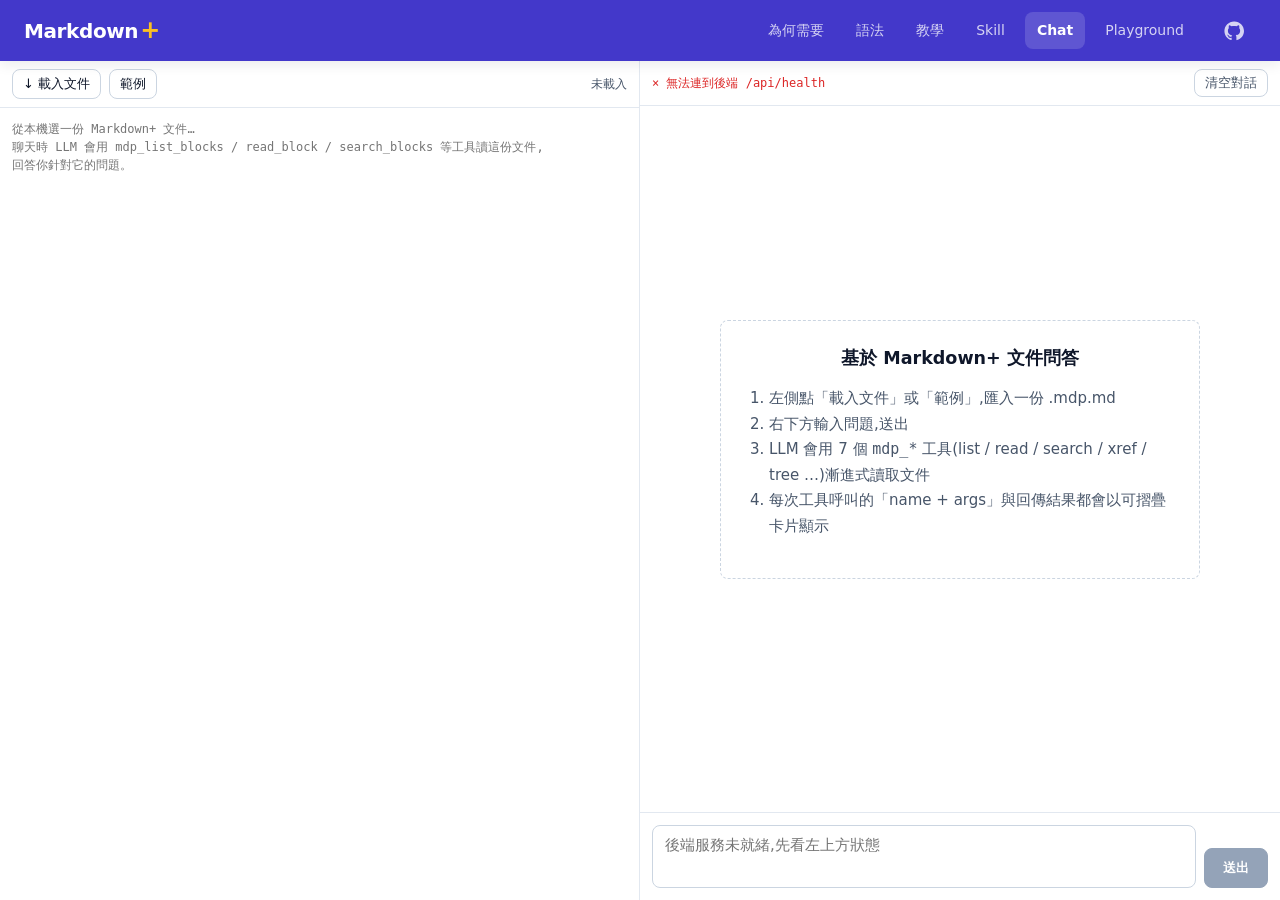
==== public/chat.html @ 10f91223 "chat: fix tool-card collapse bug + render assistant markdown Two-part bug shown in the user's screen" ====
<!DOCTYPE html>
<html lang="zh-Hant">
<head>
<meta charset="UTF-8">
<meta name="viewport" content="width=device-width, initial-scale=1">
<title>Markdown+ — Chat with Document</title>
<link rel="icon" href="/favicon.svg" type="image/svg+xml">
<link rel="icon" href="/favicon.ico" sizes="any">
<link rel="apple-touch-icon" href="/apple-touch-icon.png">
<style>
:root {
  --bg:            #ffffff;
  --bg-subtle:     #fafafa;
  --surface:       #ffffff;
  --surface-2:     #f1f5f9;
  --surface-3:     #e2e8f0;
  --border:        #e2e8f0;
  --border-strong: #cbd5e1;
  --text:          #0f172a;
  --text-muted:    #475569;
  --text-faint:    #94a3b8;
  --accent:        #4f46e5;
  --accent-deep:   #4338ca;
  --accent-hover:  #3730a3;
  --accent-soft:   #eef2ff;
  --accent-on:     #ffffff;
  --accent-2:      #0891b2;
  --ok:            #16a34a;
  --warn:          #d97706;
  --err:           #dc2626;
  --code-bg:       #0f172a;
  --code-text:     #e2e8f0;
  --code-muted:    #94a3b8;
  --font-sans: "Inter", -apple-system, BlinkMacSystemFont, "Segoe UI",
               "PingFang TC", "Noto Sans TC", system-ui, sans-serif;
  --font-mono: "JetBrains Mono", "SF Mono", ui-monospace, Menlo, Consolas, monospace;
  --sp-1: 4px; --sp-2: 8px; --sp-3: 12px; --sp-4: 16px;
  --sp-5: 24px; --sp-6: 32px; --sp-7: 48px;
  --r-sm: 4px; --r-md: 8px; --r-lg: 12px;
  --t-fast: 120ms ease-out;
}

*, *::before, *::after { box-sizing: border-box; }
html, body { margin: 0; padding: 0; height: 100%; }
body {
  background: var(--bg);
  color: var(--text);
  font: 15px/1.5 var(--font-sans);
  display: flex;
  flex-direction: column;
  height: 100vh;
  overflow: hidden;
}

/* --- Nav (matches other pages) --- */
.site-nav {
  position: sticky; top: 0; z-index: 50;
  background: var(--accent-deep); color: var(--accent-on);
  box-shadow: 0 4px 12px rgba(15, 23, 42, 0.08);
  flex-shrink: 0;
}
.site-nav-inner {
  max-width: 1280px; margin: 0 auto;
  padding: var(--sp-3) var(--sp-5);
  display: flex; align-items: center; gap: var(--sp-5);
}
.site-logo {
  font-weight: 800; font-size: 20px; letter-spacing: -0.02em;
  color: var(--accent-on); text-decoration: none;
  display: flex; align-items: baseline; gap: 2px;
}
.site-logo span { color: #fbbf24; font-size: 24px; line-height: 1; }
.site-nav-links {
  display: flex; gap: var(--sp-2); margin-left: auto; font-size: 14px;
  align-items: center;
}
.site-nav-links a {
  color: rgba(255,255,255,0.78);
  padding: var(--sp-2) var(--sp-3);
  border-radius: var(--r-md);
  text-decoration: none;
  transition: background var(--t-fast), color var(--t-fast);
}
.site-nav-links a:hover { color: var(--accent-on); background: rgba(255,255,255,0.1); }
.site-nav-links a.active {
  color: var(--accent-on); background: rgba(255,255,255,0.15); font-weight: 600;
}
.site-nav-github {
  display: inline-flex; align-items: center; justify-content: center;
  padding: 6px 8px; color: rgba(255,255,255,0.78);
  border-radius: var(--r-md); margin-left: var(--sp-2);
  transition: background var(--t-fast), color var(--t-fast);
}
.site-nav-github:hover { color: var(--accent-on); background: rgba(255,255,255,0.1); }
.site-nav-github svg { display: block; }

/* --- Chat shell: two-column layout --- */
.chat-shell {
  flex: 1;
  display: grid;
  grid-template-columns: minmax(280px, 1fr) minmax(360px, 1fr);
  gap: 0;
  min-height: 0;
  overflow: hidden;
}
@media (max-width: 760px) {
  .chat-shell { grid-template-columns: 1fr; grid-template-rows: 30vh 1fr; }
}

/* --- Doc pane (left) --- */
.chat-doc {
  display: flex; flex-direction: column;
  border-right: 1px solid var(--border);
  background: var(--surface-2);
  min-width: 0; min-height: 0;
}
.chat-doc-head {
  display: flex; align-items: center; gap: var(--sp-2);
  padding: var(--sp-2) var(--sp-3);
  background: var(--surface);
  border-bottom: 1px solid var(--border);
  flex-shrink: 0;
  font-size: 13px;
}
.chat-doc-head button {
  display: inline-flex; align-items: center; gap: var(--sp-2);
  padding: 4px 10px;
  background: var(--surface);
  color: var(--text);
  border: 1px solid var(--border-strong);
  border-radius: var(--r-md);
  cursor: pointer;
  font: inherit;
  transition: background var(--t-fast), border-color var(--t-fast);
}
.chat-doc-head button:hover { background: var(--accent-soft); border-color: var(--accent); }
.chat-doc-head .doc-stats { color: var(--text-muted); font-size: 12px; margin-left: auto; font-family: var(--font-mono); }
#doc-source {
  flex: 1;
  width: 100%;
  border: none;
  background: var(--surface);
  padding: var(--sp-3);
  font: 12px/1.5 var(--font-mono);
  color: var(--text);
  resize: none;
  outline: none;
  min-height: 0;
}

/* --- Chat pane (right) --- */
.chat-panel {
  display: flex; flex-direction: column;
  background: var(--bg);
  min-width: 0; min-height: 0;
}
.chat-panel-head {
  display: flex; align-items: center; gap: var(--sp-2);
  padding: var(--sp-2) var(--sp-3);
  background: var(--surface);
  border-bottom: 1px solid var(--border);
  flex-shrink: 0;
  font-size: 13px;
}
.chat-panel-head .health { font-family: var(--font-mono); font-size: 12px; }
.chat-panel-head .health.ok { color: var(--ok); }
.chat-panel-head .health.err { color: var(--err); }
.chat-panel-head button.reset-btn {
  background: transparent; border: 1px solid var(--border-strong);
  border-radius: var(--r-md); padding: 3px 10px; font: inherit; cursor: pointer;
  color: var(--text-muted); margin-left: auto;
}
.chat-panel-head button.reset-btn:hover { color: var(--err); border-color: var(--err); }

.chat-messages {
  flex: 1;
  overflow-y: auto;
  padding: var(--sp-4) var(--sp-4);
  display: flex; flex-direction: column; gap: var(--sp-3);
  min-height: 0;
}
.msg { display: flex; gap: var(--sp-2); max-width: 100%; }
.msg-role {
  flex-shrink: 0;
  width: 28px; height: 28px;
  border-radius: 50%;
  display: flex; align-items: center; justify-content: center;
  font-size: 11px; font-weight: 600;
  font-family: var(--font-mono);
  text-transform: uppercase;
}
.msg-user .msg-role { background: var(--accent); color: var(--accent-on); }
.msg-assistant .msg-role { background: var(--surface-2); color: var(--accent-deep); }
.msg-body {
  flex: 1; min-width: 0;
  padding: var(--sp-3);
  border-radius: var(--r-md);
  white-space: pre-wrap;
  word-wrap: break-word;
  line-height: 1.55;
}
.msg-user .msg-body {
  background: var(--accent-soft);
  border: 1px solid color-mix(in srgb, var(--accent) 18%, transparent);
}
.msg-assistant .msg-body {
  background: var(--surface);
  border: 1px solid var(--border);
  white-space: normal;          /* rendered markdown, not pre-wrap */
}
.msg-assistant .msg-body code {
  background: var(--surface-2);
  padding: 1px 5px;
  border-radius: var(--r-sm);
  font-family: var(--font-mono);
  font-size: 13px;
}
.msg-assistant .msg-body a {
  color: var(--accent); text-decoration: underline;
}
.msg-assistant .msg-body p { margin: 0 0 8px; }
.msg-assistant .msg-body p:last-child { margin-bottom: 0; }
.msg-assistant .msg-body ul,
.msg-assistant .msg-body ol { margin: 6px 0; padding-left: 22px; }
.msg-assistant .msg-body li { margin: 2px 0; }
.msg-assistant .msg-body strong { font-weight: 600; }
.msg-assistant .msg-body em { font-style: italic; }
.msg-assistant .msg-body h2,
.msg-assistant .msg-body h3,
.msg-assistant .msg-body h4 {
  margin: 12px 0 6px;
  font-weight: 600;
  line-height: 1.3;
}
.msg-assistant .msg-body pre {
  background: var(--code-bg);
  color: var(--code-text);
  padding: 10px 12px;
  border-radius: var(--r-md);
  overflow-x: auto;
  font-size: 12.5px;
  margin: 8px 0;
}
.msg-assistant .msg-body pre code { background: none; padding: 0; color: inherit; }
.msg-assistant .msg-body blockquote {
  border-left: 3px solid var(--border-strong);
  margin: 8px 0;
  padding: 2px 12px;
  color: var(--text-muted);
}

/* --- Tool call / result cards (collapsible) --- */
.tool-card {
  margin-left: 36px;  /* indent under assistant avatar */
  border: 1px solid var(--border);
  border-left: 3px solid var(--accent-2);
  border-radius: var(--r-md);
  background: var(--surface-2);
  font-size: 12px;
  /* NEVER use overflow:hidden here — Chromium clips the whole <details> down
     to 1px when summary uses display:list-item (the default). Round corners
     on inner pieces instead. */
}
.tool-card.tool-card-result { border-left-color: var(--ok); }
.tool-card.tool-card-result.err { border-left-color: var(--err); }
/* IMPORTANT: do NOT put display:flex directly on <summary>. Chromium has a
   long-standing bug where <details overflow:hidden> + <summary display:flex>
   collapses the details element's height to ~1px even though the summary
   itself measures correctly. Use a child <span class="tool-summary-row"> as
   the flex container instead. */
.tool-card summary {
  cursor: pointer;
  list-style: none;
  padding: 6px 10px;
  font-family: var(--font-mono);
  color: var(--text);
  user-select: none;
}
.tool-card summary::-webkit-details-marker { display: none; }
.tool-card .tool-summary-row {
  display: flex; align-items: center; gap: var(--sp-2);
}
.tool-card .tool-summary-row::before {
  content: "▸"; transition: transform var(--t-fast);
  flex-shrink: 0; color: var(--text-faint);
}
.tool-card[open] .tool-summary-row::before { transform: rotate(90deg); }
.tool-card .tool-kind {
  font-size: 10px; text-transform: uppercase; letter-spacing: 0.06em;
  color: var(--accent-2); font-weight: 700;
}
.tool-card-result .tool-kind { color: var(--ok); }
.tool-card-result.err .tool-kind { color: var(--err); }
.tool-card .tool-name { font-weight: 600; }
.tool-card .tool-args-inline {
  color: var(--text-muted); font-size: 11px; margin-left: auto;
  white-space: nowrap; overflow: hidden; text-overflow: ellipsis;
  max-width: 50%;
}
.tool-card .tool-body {
  padding: 8px 10px;
  background: var(--code-bg);
  color: var(--code-text);
  font-family: var(--font-mono);
  font-size: 11.5px;
  overflow-x: auto;
  white-space: pre;
  max-height: 320px;
  overflow-y: auto;
  border-top: 1px solid var(--surface-3);
  border-radius: 0 0 var(--r-md) var(--r-md);  /* bottom-corner round, body is at bottom */
}
/* Belt-and-suspenders: some browsers (with display:flex on <summary>) misbehave
   on reflow and momentarily show body when <details> is closed. Force hide. */
.tool-card:not([open]) > .tool-body { display: none !important; }
.tool-card .tool-body .json-key { color: #c4b5fd; }
.tool-card .tool-body .json-str { color: #86efac; }
.tool-card .tool-body .json-num { color: #fbbf24; }

/* --- Input form (bottom) --- */
.chat-form {
  display: flex; align-items: flex-end; gap: var(--sp-2);
  padding: var(--sp-3);
  background: var(--surface);
  border-top: 1px solid var(--border);
  flex-shrink: 0;
}
#chat-input {
  flex: 1;
  font: inherit;
  padding: var(--sp-2) var(--sp-3);
  border: 1px solid var(--border-strong);
  border-radius: var(--r-md);
  resize: none;
  outline: none;
  min-height: 56px;
  max-height: 200px;
  background: var(--bg);
}
#chat-input:focus { border-color: var(--accent); }
#chat-send {
  background: var(--accent); color: var(--accent-on);
  border: 1px solid var(--accent);
  padding: 10px 18px;
  border-radius: var(--r-md);
  font: 14px/1 inherit; font-weight: 600;
  cursor: pointer;
  transition: background var(--t-fast);
}
#chat-send:hover:not(:disabled) { background: var(--accent-hover); }
#chat-send:disabled { background: var(--text-faint); border-color: var(--text-faint); cursor: not-allowed; }

.placeholder-card {
  margin: auto; max-width: 480px;
  padding: var(--sp-5);
  text-align: center;
  color: var(--text-muted);
  background: var(--surface);
  border: 1px dashed var(--border-strong);
  border-radius: var(--r-md);
}
.placeholder-card h3 { margin: 0 0 var(--sp-3); color: var(--text); }
.placeholder-card ol { text-align: left; padding-left: 24px; line-height: 1.7; }

.status-line {
  padding: 0 var(--sp-4) var(--sp-2);
  font-size: 12px; color: var(--text-muted);
  font-family: var(--font-mono);
  min-height: 18px;
}
.status-line.err { color: var(--err); }
</style>
</head>
<body>

<nav class="site-nav">
  <div class="site-nav-inner">
    <a class="site-logo" href="./index.html">Markdown<span>+</span></a>
    <div class="site-nav-links">
      <a href="./index.html">為何需要</a>
      <a href="./syntax.html">語法</a>
      <a href="./tutorial.html">教學</a>
      <a href="./skill.html">Skill</a>
      <a href="./chat.html" class="active">Chat</a>
      <a href="./playground.html">Playground</a>
      <a class="site-nav-github" href="https://github.com/AllanYiin/markdown_plus" target="_blank" rel="noopener" aria-label="GitHub repository" title="GitHub repository">
        <svg viewBox="0 0 24 24" width="20" height="20" fill="currentColor" aria-hidden="true">
          <path d="M12 .5C5.65.5.5 5.65.5 12c0 5.08 3.29 9.39 7.86 10.91.58.11.79-.25.79-.55v-2.13c-3.2.7-3.87-1.36-3.87-1.36-.52-1.33-1.27-1.68-1.27-1.68-1.04-.71.08-.7.08-.7 1.15.08 1.76 1.18 1.76 1.18 1.02 1.75 2.68 1.24 3.34.95.1-.74.4-1.24.72-1.53-2.55-.29-5.24-1.28-5.24-5.7 0-1.26.45-2.29 1.18-3.1-.12-.29-.51-1.46.11-3.04 0 0 .97-.31 3.17 1.18.92-.26 1.91-.39 2.89-.39.98 0 1.97.13 2.89.39 2.2-1.49 3.17-1.18 3.17-1.18.62 1.58.23 2.75.11 3.04.74.81 1.18 1.84 1.18 3.1 0 4.43-2.7 5.4-5.27 5.69.41.36.78 1.06.78 2.14v3.17c0 .31.21.67.8.55C20.71 21.38 24 17.08 24 12 24 5.65 18.85.5 12.5.5Z"/>
        </svg>
      </a>
    </div>
  </div>
</nav>

<div class="chat-shell">

  <!-- ===== Left: document pane ===== -->
  <aside class="chat-doc">
    <header class="chat-doc-head">
      <button id="file-load" type="button" title="從本機載入 .md / .mdp.md / .mdp 檔">
        ↓ 載入文件
      </button>
      <input type="file" id="file-input" accept=".md,.mdp,.markdown,.txt,text/markdown,text/plain" style="display:none">
      <button id="sample-load" type="button" title="載入內建 kitchen-sink 範例">範例</button>
      <span class="doc-stats" id="doc-stats">未載入</span>
    </header>
    <textarea id="doc-source" readonly placeholder="從本機選一份 Markdown+ 文件…
聊天時 LLM 會用 mdp_list_blocks / read_block / search_blocks 等工具讀這份文件,
回答你針對它的問題。"></textarea>
  </aside>

  <!-- ===== Right: chat pane ===== -->
  <section class="chat-panel">
    <header class="chat-panel-head">
      <span class="health" id="chat-health">checking…</span>
      <button class="reset-btn" id="reset-chat" type="button" title="清空對話歷史">清空對話</button>
    </header>
    <div class="chat-messages" id="messages">
      <div class="placeholder-card">
        <h3>基於 Markdown+ 文件問答</h3>
        <ol>
          <li>左側點「載入文件」或「範例」,匯入一份 .mdp.md</li>
          <li>右下方輸入問題,送出</li>
          <li>LLM 會用 7 個 <code>mdp_*</code> 工具(list / read / search / xref / tree …)漸進式讀取文件</li>
          <li>每次工具呼叫的「name + args」與回傳結果都會以可摺疊卡片顯示</li>
        </ol>
      </div>
    </div>
    <div class="status-line" id="chat-status"></div>
    <form class="chat-form" id="chat-form" autocomplete="off">
      <textarea id="chat-input" placeholder="先載入文件再開始問問題…" disabled></textarea>
      <button id="chat-send" type="submit" disabled>送出</button>
    </form>
  </section>

</div>

<script>
(function () {
  "use strict";

  const docSource = document.getElementById("doc-source");
  const docStats = document.getElementById("doc-stats");
  const fileLoad = document.getElementById("file-load");
  const fileInput = document.getElementById("file-input");
  const sampleLoad = document.getElementById("sample-load");
  const messagesEl = document.getElementById("messages");
  const chatHealth = document.getElementById("chat-health");
  const chatStatus = document.getElementById("chat-status");
  const chatForm = document.getElementById("chat-form");
  const chatInput = document.getElementById("chat-input");
  const chatSend = document.getElementById("chat-send");
  const resetBtn = document.getElementById("reset-chat");

  // Conversation history sent to server each turn.
  // Each entry: {role: "user"|"assistant", content: string}
  let history = [];
  let docLoaded = false;
  let chatReady = false;

  // ---- esc ----
  function esc(s) {
    return String(s)
      .replaceAll("&","&amp;").replaceAll("<","&lt;").replaceAll(">","&gt;")
      .replaceAll('"',"&quot;").replaceAll("'","&#39;");
  }
  function shortJsonInline(obj) {
    const s = typeof obj === "string" ? obj : JSON.stringify(obj);
    return s.length > 80 ? s.slice(0, 77) + "…" : s;
  }
  function prettyJson(obj) {
    try {
      return JSON.stringify(obj, null, 2);
    } catch (e) {
      return String(obj);
    }
  }
  function formatPrettyJsonHtml(obj) {
    const json = prettyJson(obj);
    return esc(json)
      .replace(/(&quot;[^&]+?&quot;)(:)/g, '<span class="json-key">$1</span>$2')
      .replace(/:\s*(&quot;.*?&quot;)/g, ': <span class="json-str">$1</span>')
      .replace(/:\s*(-?\d+(?:\.\d+)?)/g, ': <span class="json-num">$1</span>');
  }

  // ---- Minimal markdown renderer for the assistant message body.
  // Handles: headings, ``` fences, **bold**, *italic*, `code`, links, ordered/
  // unordered lists, blockquotes, paragraphs. Designed to be safe (esc first,
  // then apply transforms). Not a full CommonMark parser — just enough so the
  // LLM's response (with `**id**` block refs) reads as proper text.
  function renderInlineMd(s) {
    let out = esc(s);
    // Inline code first (lock its content from other transforms)
    const codeChunks = [];
    out = out.replace(/`([^`]+)`/g, (_, c) => {
      codeChunks.push(c);
      return ` CODE${codeChunks.length - 1} `;
    });
    // Links [text](url)
    out = out.replace(/\[([^\]]+)\]\((https?:[^\s)]+|\.{0,2}\/[^\s)]+|#[^\s)]+)\)/g,
      (_, t, u) => `<a href="${u}">${t}</a>`);
    out = out.replace(/\*\*([^*]+)\*\*/g, "<strong>$1</strong>");
    out = out.replace(/(?<!\*)\*([^*\s][^*]*?)\*(?!\*)/g, "<em>$1</em>");
    // Restore inline code
    out = out.replace(/ CODE(\d+) /g, (_, i) => `<code>${codeChunks[Number(i)]}</code>`);
    return out;
  }

  function renderMarkdown(text) {
    const lines = String(text).split(/\r?\n/);
    const out = [];
    let i = 0;
    let para = [];
    const flushPara = () => {
      if (para.length) {
        out.push("<p>" + renderInlineMd(para.join(" ")) + "</p>");
        para = [];
      }
    };
    while (i < lines.length) {
      const raw = lines[i];
      const line = raw.trimEnd();
      // Code fence
      const fm = line.match(/^[ \t]*```(\w*)\s*$/);
      if (fm) {
        flushPara();
        const lang = fm[1] || "";
        const buf = [];
        i++;
        while (i < lines.length && !/^[ \t]*```/.test(lines[i])) {
          buf.push(lines[i]);
          i++;
        }
        i++; // skip closing fence
        const cls = lang ? ` class="language-${esc(lang)}"` : "";
        out.push(`<pre><code${cls}>${esc(buf.join("\n"))}</code></pre>`);
        continue;
      }
      // Heading
      const hm = line.match(/^(#{1,6})\s+(.+?)\s*#*\s*$/);
      if (hm) {
        flushPara();
        const lv = Math.min(hm[1].length + 1, 6);  // demote h1→h2 etc.
        out.push(`<h${lv}>${renderInlineMd(hm[2])}</h${lv}>`);
        i++;
        continue;
      }
      // Blockquote
      if (/^\s*>\s?/.test(line)) {
        flushPara();
        const ql = [];
        while (i < lines.length && /^\s*>\s?/.test(lines[i])) {
          ql.push(lines[i].replace(/^\s*>\s?/, ""));
          i++;
        }
        out.push("<blockquote>" + renderInlineMd(ql.join(" ")) + "</blockquote>");
        continue;
      }
      // Unordered list
      if (/^\s*[-*]\s+/.test(line)) {
        flushPara();
        const items = [];
        while (i < lines.length && /^\s*[-*]\s+/.test(lines[i])) {
          items.push(lines[i].replace(/^\s*[-*]\s+/, ""));
          i++;
        }
        out.push("<ul>" + items.map(it => "<li>" + renderInlineMd(it) + "</li>").join("") + "</ul>");
        continue;
      }
      // Ordered list
      if (/^\s*\d+\.\s+/.test(line)) {
        flushPara();
        const items = [];
        while (i < lines.length && /^\s*\d+\.\s+/.test(lines[i])) {
          items.push(lines[i].replace(/^\s*\d+\.\s+/, ""));
          i++;
        }
        out.push("<ol>" + items.map(it => "<li>" + renderInlineMd(it) + "</li>").join("") + "</ol>");
        continue;
      }
      // Blank line
      if (!line.trim()) {
        flushPara();
        i++;
        continue;
      }
      // Paragraph line
      para.push(line);
      i++;
    }
    flushPara();
    return out.join("");
  }

  // ---- Doc handling ----
  function updateDocStats() {
    const text = docSource.value;
    if (!text.trim()) {
      docStats.textContent = "未載入";
      docLoaded = false;
      enableChat();
      return;
    }
    const lines = text.split("\n").length;
    const blocks = (text.match(/^[ \t]*-\s+\*\*#[a-z0-9][a-z0-9-]*\*\*/gm) || []).length;
    docStats.textContent = `${blocks} blocks · ${lines} lines · ${(text.length / 1024).toFixed(1)} KB`;
    docLoaded = true;
    enableChat();
  }

  fileLoad.addEventListener("click", () => fileInput.click());
  fileInput.addEventListener("change", () => {
    const f = fileInput.files && fileInput.files[0];
    if (!f) return;
    const reader = new FileReader();
    reader.onload = (e) => {
      docSource.value = String(e.target.result || "");
      docSource.scrollTop = 0;
      updateDocStats();
      resetConversation();
    };
    reader.readAsText(f, "utf-8");
    fileInput.value = "";
  });

  sampleLoad.addEventListener("click", async () => {
    try {
      const r = await fetch("/samples/kitchen-sink.mdp.md");
      if (!r.ok) throw new Error("HTTP " + r.status);
      docSource.value = await r.text();
      docSource.scrollTop = 0;
      updateDocStats();
      resetConversation();
    } catch (e) {
      alert("載入範例失敗:" + e.message);
    }
  });

  // ---- Health check (gate Send button on chat tools availability) ----
  (async () => {
    try {
      const r = await fetch("/api/health");
      if (!r.ok) throw new Error("HTTP " + r.status);
      const h = await r.json();
      if (!h.has_key) {
        chatHealth.textContent = "× 後端未設 OPENAI_API_KEY";
        chatHealth.classList.add("err");
        chatReady = false;
        return;
      }
      if (!h.chat_tools) {
        chatHealth.textContent = "× 後端未掛載 mdp_* 工具 schema";
        chatHealth.classList.add("err");
        chatReady = false;
        return;
      }
      chatHealth.textContent = `✓ 服務就緒 · ${h.model} · ${h.chat_tools} tools`;
      chatHealth.classList.add("ok");
      chatReady = true;
      enableChat();
    } catch (e) {
      chatHealth.textContent = "× 無法連到後端 /api/health";
      chatHealth.classList.add("err");
      chatReady = false;
    }
  })();

  function enableChat() {
    const on = docLoaded && chatReady;
    chatInput.disabled = !on;
    chatSend.disabled = !on;
    if (on) {
      chatInput.placeholder = "基於這份文件問問題…(Ctrl/Cmd + Enter 送出)";
    } else if (!chatReady) {
      chatInput.placeholder = "後端服務未就緒,先看左上方狀態";
    } else {
      chatInput.placeholder = "先載入文件再開始問問題…";
    }
  }

  // ---- Rendering helpers ----
  function clearPlaceholder() {
    const ph = messagesEl.querySelector(".placeholder-card");
    if (ph) ph.remove();
  }

  function addUserMessage(text) {
    clearPlaceholder();
    const wrap = document.createElement("div");
    wrap.className = "msg msg-user";
    wrap.innerHTML = `<div class="msg-role">U</div><div class="msg-body">${esc(text)}</div>`;
    messagesEl.appendChild(wrap);
    scrollToBottom();
  }

  function addAssistantMessage() {
    clearPlaceholder();
    const wrap = document.createElement("div");
    wrap.className = "msg msg-assistant";
    wrap.innerHTML = `<div class="msg-role">AI</div><div class="msg-body"></div>`;
    messagesEl.appendChild(wrap);
    scrollToBottom();
    return wrap.querySelector(".msg-body");
  }

  function addToolCallCard(name, args) {
    clearPlaceholder();
    const argsInline = shortJsonInline(args);
    const det = document.createElement("details");
    det.className = "tool-card";
    det.open = false;  // defensive — default already closed
    det.innerHTML = `
      <summary>
        <span class="tool-summary-row">
          <span class="tool-kind">CALL</span>
          <span class="tool-name">${esc(name)}</span>
          <span class="tool-args-inline">${esc(argsInline)}</span>
        </span>
      </summary>
      <div class="tool-body">${formatPrettyJsonHtml(args)}</div>
    `;
    messagesEl.appendChild(det);
    scrollToBottom();
    return det;
  }

  function addToolResultCard(name, result, ok) {
    const summary = ok
      ? (Array.isArray(result)
          ? `${result.length} items`
          : (typeof result === "object" && result ? `${Object.keys(result).length} fields` : "ok"))
      : (result && result.error ? `error: ${result.error}` : "error");
    const det = document.createElement("details");
    det.className = "tool-card tool-card-result" + (ok ? "" : " err");
    det.open = false;
    det.innerHTML = `
      <summary>
        <span class="tool-summary-row">
          <span class="tool-kind">${ok ? "RESULT" : "ERROR"}</span>
          <span class="tool-name">${esc(name || "")}</span>
          <span class="tool-args-inline">${esc(summary)}</span>
        </span>
      </summary>
      <div class="tool-body">${formatPrettyJsonHtml(result)}</div>
    `;
    messagesEl.appendChild(det);
    scrollToBottom();
    return det;
  }

  function scrollToBottom() {
    messagesEl.scrollTop = messagesEl.scrollHeight;
  }

  function resetConversation() {
    history = [];
    messagesEl.innerHTML = `
      <div class="placeholder-card">
        <h3>對話已清空</h3>
        <ol>
          <li>${docLoaded ? "文件還在,可直接開始問問題" : "請先載入文件"}</li>
          <li>每次問答都是一輪 agent loop(若需要 LLM 會主動呼叫工具)</li>
        </ol>
      </div>`;
    chatStatus.textContent = "";
    chatStatus.classList.remove("err");
  }

  resetBtn.addEventListener("click", () => {
    if (history.length === 0 || confirm("清空目前的對話歷史?")) resetConversation();
  });

  // ---- Send a chat turn ----
  chatForm.addEventListener("submit", async (e) => {
    e.preventDefault();
    if (chatSend.disabled) return;
    const text = chatInput.value.trim();
    if (!text) return;

    addUserMessage(text);
    history.push({ role: "user", content: text });
    chatInput.value = "";
    chatInput.disabled = true;
    chatSend.disabled = true;
    chatStatus.textContent = "送出中…";
    chatStatus.classList.remove("err");

    // Track per-tool-call summary cards so the matching result attaches below
    const callsById = new Map();
    let assistantBody = null;
    let assistantBuf = "";
    const t0 = performance.now();

    try {
      const r = await fetch("/api/chat", {
        method: "POST",
        headers: { "Content-Type": "application/json" },
        body: JSON.stringify({ doc: docSource.value, messages: history }),
      });
      const ct = r.headers.get("content-type") || "";
      if (!r.ok && ct.includes("application/json")) {
        const j = await r.json();
        throw new Error(j.error || "HTTP " + r.status);
      }
      const reader = r.body.getReader();
      const decoder = new TextDecoder("utf-8");
      let buf = "";
      let toolCalls = 0;

      while (true) {
        const { value, done } = await reader.read();
        if (done) break;
        buf += decoder.decode(value, { stream: true });
        let nl;
        while ((nl = buf.indexOf("\n")) !== -1) {
          const line = buf.slice(0, nl).trim();
          buf = buf.slice(nl + 1);
          if (!line) continue;
          let msg;
          try { msg = JSON.parse(line); } catch (e) { continue; }

          if (msg.type === "start") {
            chatStatus.textContent = `LLM 思考中… (${msg.model}, ${msg.tools_loaded} tools)`;
          } else if (msg.type === "iteration") {
            chatStatus.textContent = `iteration ${msg.n}…`;
          } else if (msg.type === "tool_call") {
            toolCalls++;
            const card = addToolCallCard(msg.name, msg.args);
            callsById.set(msg.id, card);
            chatStatus.textContent = `呼叫 ${msg.name}…`;
          } else if (msg.type === "tool_result") {
            addToolResultCard(msg.name || "", msg.result, !!msg.ok);
          } else if (msg.type === "delta") {
            if (!assistantBody) assistantBody = addAssistantMessage();
            assistantBuf += msg.delta;
            // Render as markdown so **bold**, lists, `code`, ``` fences look proper.
            // Done on every delta tick — for typical chat-size answers this is cheap.
            assistantBody.innerHTML = renderMarkdown(assistantBuf);
            scrollToBottom();
          } else if (msg.type === "done") {
            const elapsed = ((performance.now() - t0) / 1000).toFixed(1);
            chatStatus.textContent = `完成 · ${elapsed}s · ${msg.iterations} iter · ${msg.tool_calls} tool calls · ${msg.output_tokens || "?"} tokens`;
            if (assistantBuf.trim()) {
              history.push({ role: "assistant", content: assistantBuf });
            }
          } else if (msg.type === "error") {
            chatStatus.textContent = "錯誤:" + msg.error;
            chatStatus.classList.add("err");
            if (!assistantBody) {
              addAssistantMessage().textContent = "❌ " + msg.error;
            }
          }
        }
      }
    } catch (e) {
      chatStatus.textContent = "網路 / 後端錯誤:" + e.message;
      chatStatus.classList.add("err");
    } finally {
      chatInput.disabled = false;
      chatSend.disabled = false;
      chatInput.focus();
    }
  });

  // Ctrl/Cmd+Enter submit
  chatInput.addEventListener("keydown", (e) => {
    if ((e.ctrlKey || e.metaKey) && e.key === "Enter") {
      e.preventDefault();
      chatForm.requestSubmit();
    }
  });

  enableChat();
})();
</script>
</body>
</html>
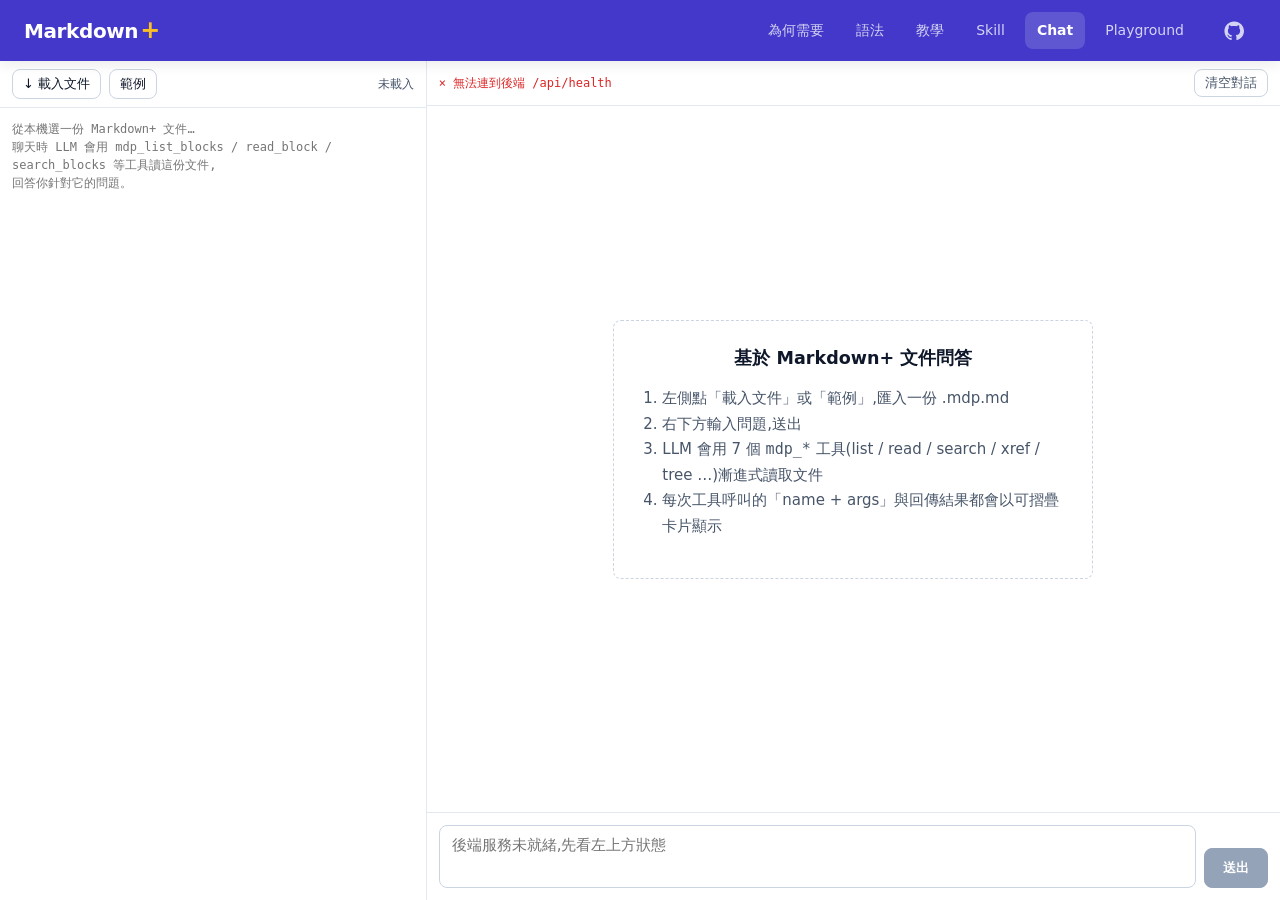
==== commit d939fd60: "chat: split ratio 1:2 (doc 1fr, chat 2fr) User wants more horizontal space for the conversation than" ====
--- a/public/chat.html
+++ b/public/chat.html
@@ -98,7 +98,7 @@
 .chat-shell {
   flex: 1;
   display: grid;
-  grid-template-columns: minmax(280px, 1fr) minmax(360px, 1fr);
+  grid-template-columns: minmax(260px, 1fr) minmax(420px, 2fr);
   gap: 0;
   min-height: 0;
   overflow: hidden;
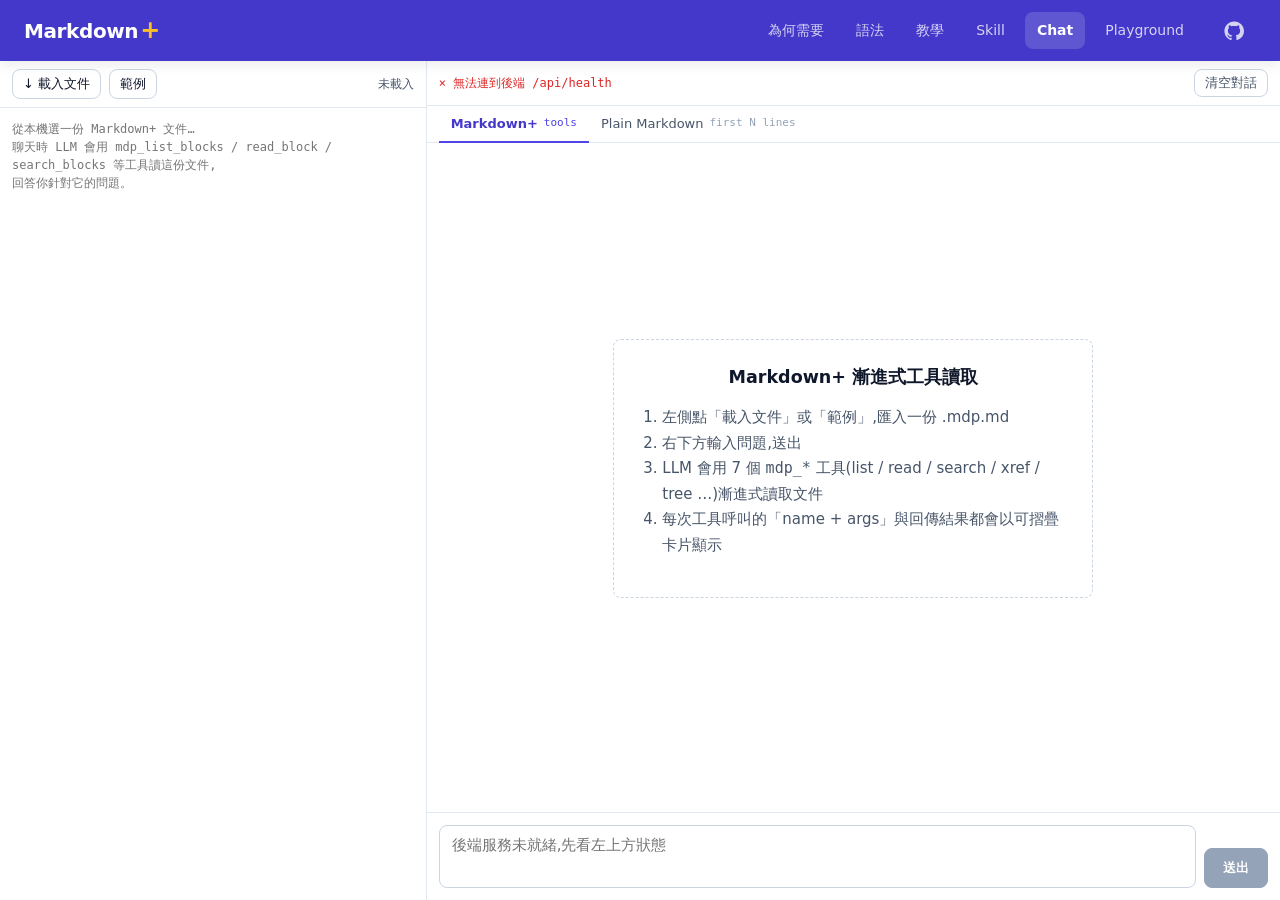
==== commit 270696ac: "chat: add Plain Markdown baseline tab + surface OpenAI cache hits - Two tabs in chat page: Markdown+" ====
--- a/public/chat.html
+++ b/public/chat.html
@@ -172,6 +172,57 @@
 }
 .chat-panel-head button.reset-btn:hover { color: var(--err); border-color: var(--err); }
 
+/* --- Mode tabs (sits below health header, above messages) --- */
+.mode-tabs {
+  display: flex; align-items: stretch; gap: 0;
+  padding: 0 var(--sp-3);
+  background: var(--surface);
+  border-bottom: 1px solid var(--border);
+  flex-shrink: 0;
+  font-size: 13px;
+}
+.mode-tab {
+  background: transparent;
+  border: none;
+  padding: var(--sp-2) var(--sp-3);
+  font: inherit;
+  color: var(--text-muted);
+  cursor: pointer;
+  border-bottom: 2px solid transparent;
+  margin-bottom: -1px;  /* overlap the panel-head border */
+  transition: color var(--t-fast), border-color var(--t-fast);
+  display: inline-flex; align-items: center; gap: 6px;
+}
+.mode-tab:hover { color: var(--text); }
+.mode-tab.active {
+  color: var(--accent-deep);
+  border-bottom-color: var(--accent);
+  font-weight: 600;
+}
+.mode-tab .mode-tab-hint {
+  font-size: 11px; color: var(--text-faint); font-weight: 400;
+  font-family: var(--font-mono);
+}
+.mode-tab.active .mode-tab-hint { color: var(--accent); }
+.mode-tabs .mode-tab-controls {
+  margin-left: auto; display: inline-flex; align-items: center;
+  gap: 6px; font-size: 12px; color: var(--text-muted);
+}
+.mode-tabs .mode-tab-controls input[type="number"] {
+  width: 64px;
+  padding: 2px 6px;
+  border: 1px solid var(--border-strong);
+  border-radius: var(--r-sm);
+  font: inherit; font-family: var(--font-mono);
+}
+.mode-tabs .mode-tab-controls input[type="number"]:focus {
+  outline: none; border-color: var(--accent);
+}
+
+/* Each mode owns a separate messages container; we toggle display. */
+.mode-panel { display: none; flex: 1; min-height: 0; flex-direction: column; }
+.mode-panel.active { display: flex; }
+
 .chat-messages {
   flex: 1;
   overflow-y: auto;
@@ -413,20 +464,56 @@
   <section class="chat-panel">
     <header class="chat-panel-head">
       <span class="health" id="chat-health">checking…</span>
-      <button class="reset-btn" id="reset-chat" type="button" title="清空對話歷史">清空對話</button>
+      <button class="reset-btn" id="reset-chat" type="button" title="清空當前 tab 的對話歷史">清空對話</button>
     </header>
-    <div class="chat-messages" id="messages">
-      <div class="placeholder-card">
-        <h3>基於 Markdown+ 文件問答</h3>
-        <ol>
-          <li>左側點「載入文件」或「範例」,匯入一份 .mdp.md</li>
-          <li>右下方輸入問題,送出</li>
-          <li>LLM 會用 7 個 <code>mdp_*</code> 工具(list / read / search / xref / tree …)漸進式讀取文件</li>
-          <li>每次工具呼叫的「name + args」與回傳結果都會以可摺疊卡片顯示</li>
-        </ol>
+    <div class="mode-tabs" role="tablist">
+      <button class="mode-tab active" role="tab" data-mode="blocks" type="button">
+        Markdown+
+        <span class="mode-tab-hint">tools</span>
+      </button>
+      <button class="mode-tab" role="tab" data-mode="plain" type="button">
+        Plain Markdown
+        <span class="mode-tab-hint">first N lines</span>
+      </button>
+      <span class="mode-tab-controls" id="plain-controls" style="display:none;">
+        前
+        <input type="number" id="head-lines" min="10" max="2000" step="10" value="200">
+        行
+      </span>
+    </div>
+
+    <!-- ===== Tab 1: Markdown+ (block-tool agent loop) ===== -->
+    <div class="mode-panel active" id="panel-blocks" role="tabpanel">
+      <div class="chat-messages" id="messages-blocks">
+        <div class="placeholder-card">
+          <h3>Markdown+ 漸進式工具讀取</h3>
+          <ol>
+            <li>左側點「載入文件」或「範例」,匯入一份 .mdp.md</li>
+            <li>右下方輸入問題,送出</li>
+            <li>LLM 會用 7 個 <code>mdp_*</code> 工具(list / read / search / xref / tree …)漸進式讀取文件</li>
+            <li>每次工具呼叫的「name + args」與回傳結果都會以可摺疊卡片顯示</li>
+          </ol>
+        </div>
       </div>
+      <div class="status-line" id="status-blocks"></div>
     </div>
-    <div class="status-line" id="chat-status"></div>
+
+    <!-- ===== Tab 2: Plain Markdown (head-N-lines baseline) ===== -->
+    <div class="mode-panel" id="panel-plain" role="tabpanel">
+      <div class="chat-messages" id="messages-plain">
+        <div class="placeholder-card">
+          <h3>Plain Markdown 前 N 行 baseline</h3>
+          <ol>
+            <li>把文件當作 <strong>沒有 block 結構</strong> 的純 Markdown 看待</li>
+            <li>LLM <strong>沒有任何工具</strong>,只能看到文件的<strong>前 N 行</strong>就要直接回答</li>
+            <li>右上 <code>前 N 行</code> 可調(預設 200),用來模擬 token budget 限制</li>
+            <li>對比 Markdown+ 模式:看誰能在相同 budget 下答得更準</li>
+          </ol>
+        </div>
+      </div>
+      <div class="status-line" id="status-plain"></div>
+    </div>
+
     <form class="chat-form" id="chat-form" autocomplete="off">
       <textarea id="chat-input" placeholder="先載入文件再開始問問題…" disabled></textarea>
       <button id="chat-send" type="submit" disabled>送出</button>
@@ -444,17 +531,33 @@
   const fileLoad = document.getElementById("file-load");
   const fileInput = document.getElementById("file-input");
   const sampleLoad = document.getElementById("sample-load");
-  const messagesEl = document.getElementById("messages");
   const chatHealth = document.getElementById("chat-health");
-  const chatStatus = document.getElementById("chat-status");
   const chatForm = document.getElementById("chat-form");
   const chatInput = document.getElementById("chat-input");
   const chatSend = document.getElementById("chat-send");
   const resetBtn = document.getElementById("reset-chat");
-
-  // Conversation history sent to server each turn.
-  // Each entry: {role: "user"|"assistant", content: string}
-  let history = [];
+  const headLinesInput = document.getElementById("head-lines");
+  const plainControls = document.getElementById("plain-controls");
+
+  // Per-mode state. Both tabs share the same loaded document and same input
+  // box; their conversation history, message DOM, and status line are kept
+  // independent so users can run the same question through both pipelines and
+  // compare side by side without one polluting the other.
+  const MODES = {
+    blocks: {
+      messagesEl: document.getElementById("messages-blocks"),
+      statusEl: document.getElementById("status-blocks"),
+      panelEl: document.getElementById("panel-blocks"),
+      history: [],
+    },
+    plain: {
+      messagesEl: document.getElementById("messages-plain"),
+      statusEl: document.getElementById("status-plain"),
+      panelEl: document.getElementById("panel-plain"),
+      history: [],
+    },
+  };
+  let currentMode = "blocks";
   let docLoaded = false;
   let chatReady = false;
 
@@ -678,9 +781,11 @@
     }
   }
 
-  // ---- Rendering helpers ----
+  // ---- Rendering helpers (all scoped to the active mode's panel) ----
+  function getMode() { return MODES[currentMode]; }
+
   function clearPlaceholder() {
-    const ph = messagesEl.querySelector(".placeholder-card");
+    const ph = getMode().messagesEl.querySelector(".placeholder-card");
     if (ph) ph.remove();
   }
 
@@ -689,7 +794,7 @@
     const wrap = document.createElement("div");
     wrap.className = "msg msg-user";
     wrap.innerHTML = `<div class="msg-role">U</div><div class="msg-body">${esc(text)}</div>`;
-    messagesEl.appendChild(wrap);
+    getMode().messagesEl.appendChild(wrap);
     scrollToBottom();
   }
 
@@ -698,7 +803,7 @@
     const wrap = document.createElement("div");
     wrap.className = "msg msg-assistant";
     wrap.innerHTML = `<div class="msg-role">AI</div><div class="msg-body"></div>`;
-    messagesEl.appendChild(wrap);
+    getMode().messagesEl.appendChild(wrap);
     scrollToBottom();
     return wrap.querySelector(".msg-body");
   }
@@ -719,7 +824,7 @@
       </summary>
       <div class="tool-body">${formatPrettyJsonHtml(args)}</div>
     `;
-    messagesEl.appendChild(det);
+    getMode().messagesEl.appendChild(det);
     scrollToBottom();
     return det;
   }
@@ -743,31 +848,59 @@
       </summary>
       <div class="tool-body">${formatPrettyJsonHtml(result)}</div>
     `;
-    messagesEl.appendChild(det);
+    getMode().messagesEl.appendChild(det);
     scrollToBottom();
     return det;
   }
 
   function scrollToBottom() {
-    messagesEl.scrollTop = messagesEl.scrollHeight;
+    const m = getMode();
+    m.messagesEl.scrollTop = m.messagesEl.scrollHeight;
+  }
+
+  function setStatus(text, isErr) {
+    const s = getMode().statusEl;
+    s.textContent = text || "";
+    s.classList.toggle("err", !!isErr);
   }
 
   function resetConversation() {
-    history = [];
-    messagesEl.innerHTML = `
+    const m = getMode();
+    m.history = [];
+    const isPlain = currentMode === "plain";
+    m.messagesEl.innerHTML = `
       <div class="placeholder-card">
         <h3>對話已清空</h3>
         <ol>
           <li>${docLoaded ? "文件還在,可直接開始問問題" : "請先載入文件"}</li>
-          <li>每次問答都是一輪 agent loop(若需要 LLM 會主動呼叫工具)</li>
+          <li>${isPlain
+              ? "Plain 模式:LLM 只看得到文件前 N 行,沒有任何工具可用"
+              : "Markdown+ 模式:LLM 會用 mdp_* 工具漸進式讀取文件"}</li>
         </ol>
       </div>`;
-    chatStatus.textContent = "";
-    chatStatus.classList.remove("err");
+    setStatus("", false);
   }
 
   resetBtn.addEventListener("click", () => {
-    if (history.length === 0 || confirm("清空目前的對話歷史?")) resetConversation();
+    if (getMode().history.length === 0 || confirm("清空當前 tab 的對話歷史?")) resetConversation();
+  });
+
+  // ---- Tab switching ----
+  document.querySelectorAll(".mode-tab").forEach((tab) => {
+    tab.addEventListener("click", () => {
+      const mode = tab.dataset.mode;
+      if (mode === currentMode) return;
+      currentMode = mode;
+      document.querySelectorAll(".mode-tab").forEach((t) =>
+        t.classList.toggle("active", t.dataset.mode === mode)
+      );
+      Object.entries(MODES).forEach(([name, m]) =>
+        m.panelEl.classList.toggle("active", name === mode)
+      );
+      plainControls.style.display = mode === "plain" ? "" : "none";
+      enableChat();
+      chatInput.focus();
+    });
   });
 
   // ---- Send a chat turn ----
@@ -777,25 +910,35 @@
     const text = chatInput.value.trim();
     if (!text) return;
 
+    // Capture the mode at submit-time. Streaming responses always write back to
+    // *this* mode's panel even if the user clicks a different tab mid-stream.
+    const mode = currentMode;
+    const m = MODES[mode];
+
     addUserMessage(text);
-    history.push({ role: "user", content: text });
+    m.history.push({ role: "user", content: text });
     chatInput.value = "";
     chatInput.disabled = true;
     chatSend.disabled = true;
-    chatStatus.textContent = "送出中…";
-    chatStatus.classList.remove("err");
-
-    // Track per-tool-call summary cards so the matching result attaches below
-    const callsById = new Map();
+    setStatus("送出中…", false);
+
     let assistantBody = null;
     let assistantBuf = "";
     const t0 = performance.now();
+
+    // Body shape differs by mode — `mode:"plain"` skips the tool loop and
+    // tells the server to feed only the first `head_lines` lines of the doc
+    // as the LLM's entire view of the document.
+    const body = { mode, doc: docSource.value, messages: m.history };
+    if (mode === "plain") {
+      body.head_lines = Math.max(10, parseInt(headLinesInput.value, 10) || 200);
+    }
 
     try {
       const r = await fetch("/api/chat", {
         method: "POST",
         headers: { "Content-Type": "application/json" },
-        body: JSON.stringify({ doc: docSource.value, messages: history }),
+        body: JSON.stringify(body),
       });
       const ct = r.headers.get("content-type") || "";
       if (!r.ok && ct.includes("application/json")) {
@@ -805,7 +948,14 @@
       const reader = r.body.getReader();
       const decoder = new TextDecoder("utf-8");
       let buf = "";
-      let toolCalls = 0;
+
+      // Local helpers that always write to the panel captured at submit time,
+      // independent of whatever the user is currently looking at.
+      const localAppend = (el) => { m.messagesEl.appendChild(el); m.messagesEl.scrollTop = m.messagesEl.scrollHeight; };
+      const localStatus = (text, isErr) => {
+        m.statusEl.textContent = text || "";
+        m.statusEl.classList.toggle("err", !!isErr);
+      };
 
       while (true) {
         const { value, done } = await reader.read();
@@ -820,41 +970,68 @@
           try { msg = JSON.parse(line); } catch (e) { continue; }
 
           if (msg.type === "start") {
-            chatStatus.textContent = `LLM 思考中… (${msg.model}, ${msg.tools_loaded} tools)`;
+            const toolsLabel = mode === "plain"
+              ? `plain, head ${body.head_lines} lines`
+              : `${msg.tools_loaded} tools`;
+            localStatus(`LLM 思考中… (${msg.model}, ${toolsLabel})`, false);
           } else if (msg.type === "iteration") {
-            chatStatus.textContent = `iteration ${msg.n}…`;
+            localStatus(`iteration ${msg.n}…`, false);
           } else if (msg.type === "tool_call") {
-            toolCalls++;
-            const card = addToolCallCard(msg.name, msg.args);
-            callsById.set(msg.id, card);
-            chatStatus.textContent = `呼叫 ${msg.name}…`;
+            // Only Markdown+ mode emits these.
+            addToolCallCard(msg.name, msg.args);
+            localStatus(`呼叫 ${msg.name}…`, false);
           } else if (msg.type === "tool_result") {
             addToolResultCard(msg.name || "", msg.result, !!msg.ok);
           } else if (msg.type === "delta") {
-            if (!assistantBody) assistantBody = addAssistantMessage();
+            if (!assistantBody) {
+              const wrap = document.createElement("div");
+              wrap.className = "msg msg-assistant";
+              wrap.innerHTML = `<div class="msg-role">AI</div><div class="msg-body"></div>`;
+              const ph = m.messagesEl.querySelector(".placeholder-card");
+              if (ph) ph.remove();
+              localAppend(wrap);
+              assistantBody = wrap.querySelector(".msg-body");
+            }
             assistantBuf += msg.delta;
-            // Render as markdown so **bold**, lists, `code`, ``` fences look proper.
-            // Done on every delta tick — for typical chat-size answers this is cheap.
             assistantBody.innerHTML = renderMarkdown(assistantBuf);
-            scrollToBottom();
+            m.messagesEl.scrollTop = m.messagesEl.scrollHeight;
           } else if (msg.type === "done") {
             const elapsed = ((performance.now() - t0) / 1000).toFixed(1);
-            chatStatus.textContent = `完成 · ${elapsed}s · ${msg.iterations} iter · ${msg.tool_calls} tool calls · ${msg.output_tokens || "?"} tokens`;
+            const parts = [`完成 · ${elapsed}s`];
+            if (msg.iterations) parts.push(`${msg.iterations} iter`);
+            if (typeof msg.tool_calls === "number") parts.push(`${msg.tool_calls} tool calls`);
+            if (typeof msg.input_tokens === "number") {
+              const inTok = msg.input_tokens;
+              const cached = typeof msg.cached_tokens === "number" ? msg.cached_tokens : 0;
+              if (cached > 0 && inTok > 0) {
+                // Show cache hit ratio inline. OpenAI prices cached input at
+                // 50% off, so a 60% hit ratio means ~30% real input cost saving.
+                const pct = Math.round((cached / inTok) * 100);
+                parts.push(`in ${inTok} tok (${cached} cached · ${pct}%)`);
+              } else {
+                parts.push(`in ${inTok} tok`);
+              }
+            }
+            if (typeof msg.output_tokens === "number") parts.push(`out ${msg.output_tokens} tok`);
+            localStatus(parts.join(" · "), false);
             if (assistantBuf.trim()) {
-              history.push({ role: "assistant", content: assistantBuf });
+              m.history.push({ role: "assistant", content: assistantBuf });
             }
           } else if (msg.type === "error") {
-            chatStatus.textContent = "錯誤:" + msg.error;
-            chatStatus.classList.add("err");
+            localStatus("錯誤:" + msg.error, true);
             if (!assistantBody) {
-              addAssistantMessage().textContent = "❌ " + msg.error;
+              const wrap = document.createElement("div");
+              wrap.className = "msg msg-assistant";
+              wrap.innerHTML = `<div class="msg-role">AI</div><div class="msg-body"></div>`;
+              localAppend(wrap);
+              wrap.querySelector(".msg-body").textContent = "❌ " + msg.error;
             }
           }
         }
       }
     } catch (e) {
-      chatStatus.textContent = "網路 / 後端錯誤:" + e.message;
-      chatStatus.classList.add("err");
+      m.statusEl.textContent = "網路 / 後端錯誤:" + e.message;
+      m.statusEl.classList.add("err");
     } finally {
       chatInput.disabled = false;
       chatSend.disabled = false;
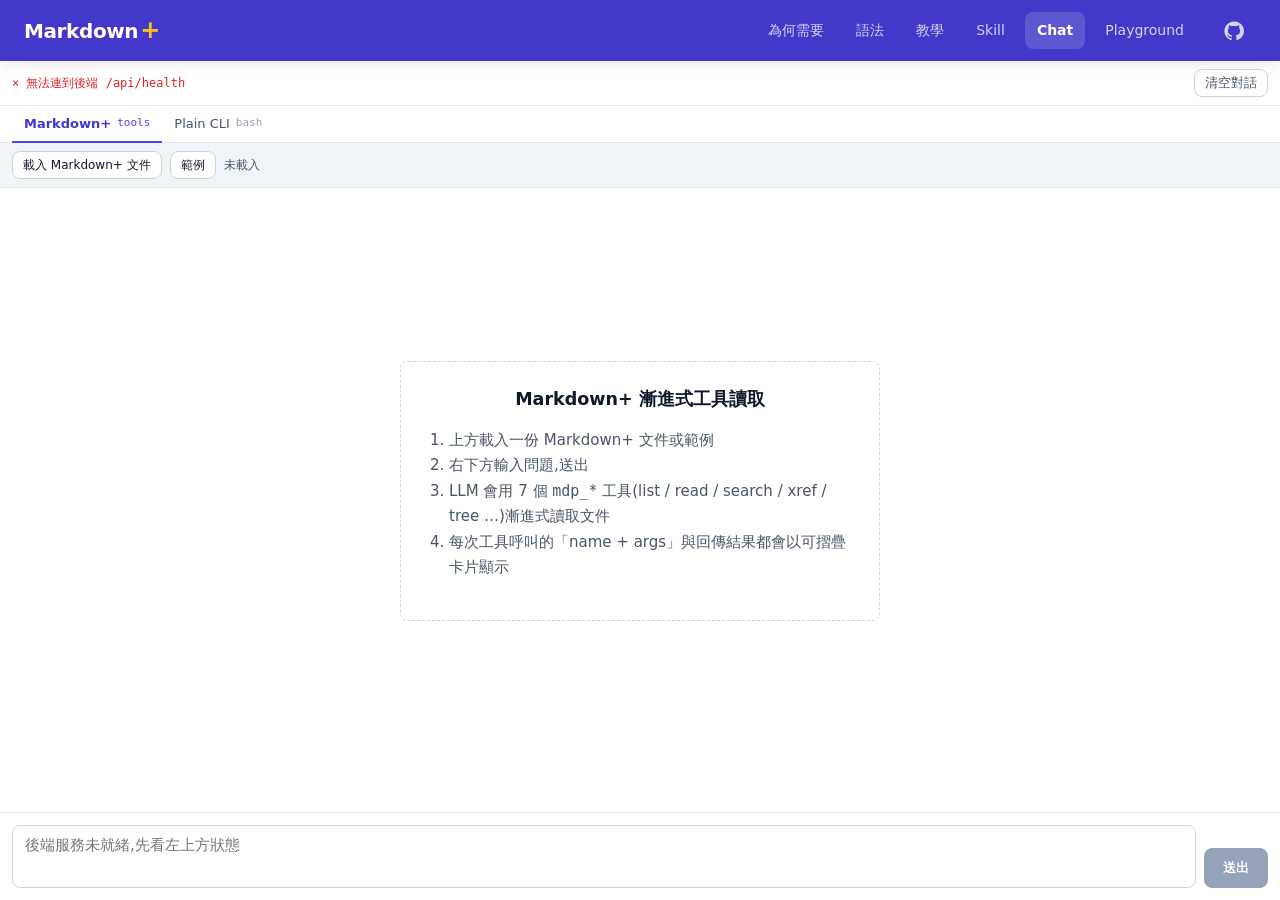
==== commit fc72a0ec: "Separate chat documents and add plain CLI mode" ====
--- a/public/chat.html
+++ b/public/chat.html
@@ -94,65 +94,20 @@
 .site-nav-github:hover { color: var(--accent-on); background: rgba(255,255,255,0.1); }
 .site-nav-github svg { display: block; }
 
-/* --- Chat shell: two-column layout --- */
+/* --- Chat shell --- */
 .chat-shell {
   flex: 1;
-  display: grid;
-  grid-template-columns: minmax(260px, 1fr) minmax(420px, 2fr);
-  gap: 0;
+  display: flex;
   min-height: 0;
   overflow: hidden;
 }
-@media (max-width: 760px) {
-  .chat-shell { grid-template-columns: 1fr; grid-template-rows: 30vh 1fr; }
-}
-
-/* --- Doc pane (left) --- */
-.chat-doc {
-  display: flex; flex-direction: column;
-  border-right: 1px solid var(--border);
-  background: var(--surface-2);
-  min-width: 0; min-height: 0;
-}
-.chat-doc-head {
-  display: flex; align-items: center; gap: var(--sp-2);
-  padding: var(--sp-2) var(--sp-3);
-  background: var(--surface);
-  border-bottom: 1px solid var(--border);
-  flex-shrink: 0;
-  font-size: 13px;
-}
-.chat-doc-head button {
-  display: inline-flex; align-items: center; gap: var(--sp-2);
-  padding: 4px 10px;
-  background: var(--surface);
-  color: var(--text);
-  border: 1px solid var(--border-strong);
-  border-radius: var(--r-md);
-  cursor: pointer;
-  font: inherit;
-  transition: background var(--t-fast), border-color var(--t-fast);
-}
-.chat-doc-head button:hover { background: var(--accent-soft); border-color: var(--accent); }
-.chat-doc-head .doc-stats { color: var(--text-muted); font-size: 12px; margin-left: auto; font-family: var(--font-mono); }
-#doc-source {
-  flex: 1;
-  width: 100%;
-  border: none;
-  background: var(--surface);
-  padding: var(--sp-3);
-  font: 12px/1.5 var(--font-mono);
-  color: var(--text);
-  resize: none;
-  outline: none;
-  min-height: 0;
-}
-
-/* --- Chat pane (right) --- */
+
+/* --- Chat pane --- */
 .chat-panel {
   display: flex; flex-direction: column;
   background: var(--bg);
   min-width: 0; min-height: 0;
+  width: 100%;
 }
 .chat-panel-head {
   display: flex; align-items: center; gap: var(--sp-2);
@@ -222,6 +177,33 @@
 /* Each mode owns a separate messages container; we toggle display. */
 .mode-panel { display: none; flex: 1; min-height: 0; flex-direction: column; }
 .mode-panel.active { display: flex; }
+
+.doc-context {
+  display: flex; align-items: center; gap: var(--sp-2);
+  padding: var(--sp-2) var(--sp-3);
+  background: var(--surface-2);
+  border-bottom: 1px solid var(--border);
+  flex-shrink: 0;
+  font-size: 12px;
+}
+.doc-context button {
+  display: inline-flex; align-items: center; gap: var(--sp-2);
+  padding: 4px 10px;
+  background: var(--surface);
+  color: var(--text);
+  border: 1px solid var(--border-strong);
+  border-radius: var(--r-md);
+  cursor: pointer;
+  font: inherit;
+}
+.doc-context button:hover { background: var(--accent-soft); border-color: var(--accent); }
+.doc-context .doc-stats {
+  color: var(--text-muted);
+  font-family: var(--font-mono);
+  overflow: hidden;
+  text-overflow: ellipsis;
+  white-space: nowrap;
+}
 
 .chat-messages {
   flex: 1;
@@ -445,23 +427,9 @@
 
 <div class="chat-shell">
 
-  <!-- ===== Left: document pane ===== -->
-  <aside class="chat-doc">
-    <header class="chat-doc-head">
-      <button id="file-load" type="button" title="從本機載入 .md / .mdp.md / .mdp 檔">
-        ↓ 載入文件
-      </button>
-      <input type="file" id="file-input" accept=".md,.mdp,.markdown,.txt,text/markdown,text/plain" style="display:none">
-      <button id="sample-load" type="button" title="載入內建 kitchen-sink 範例">範例</button>
-      <span class="doc-stats" id="doc-stats">未載入</span>
-    </header>
-    <textarea id="doc-source" readonly placeholder="從本機選一份 Markdown+ 文件…
-聊天時 LLM 會用 mdp_list_blocks / read_block / search_blocks 等工具讀這份文件,
-回答你針對它的問題。"></textarea>
-  </aside>
-
-  <!-- ===== Right: chat pane ===== -->
+  <!-- ===== Chat pane ===== -->
   <section class="chat-panel">
+    <input type="file" id="file-input" accept=".md,.mdp,.markdown,.txt,text/markdown,text/plain" style="display:none">
     <header class="chat-panel-head">
       <span class="health" id="chat-health">checking…</span>
       <button class="reset-btn" id="reset-chat" type="button" title="清空當前 tab 的對話歷史">清空對話</button>
@@ -472,23 +440,23 @@
         <span class="mode-tab-hint">tools</span>
       </button>
       <button class="mode-tab" role="tab" data-mode="plain" type="button">
-        Plain Markdown
-        <span class="mode-tab-hint">first N lines</span>
+        Plain CLI
+        <span class="mode-tab-hint">bash</span>
       </button>
-      <span class="mode-tab-controls" id="plain-controls" style="display:none;">
-        前
-        <input type="number" id="head-lines" min="10" max="2000" step="10" value="200">
-        行
-      </span>
     </div>
 
     <!-- ===== Tab 1: Markdown+ (block-tool agent loop) ===== -->
     <div class="mode-panel active" id="panel-blocks" role="tabpanel">
+      <div class="doc-context">
+        <button type="button" class="doc-load" data-doc-mode="blocks">載入 Markdown+ 文件</button>
+        <button type="button" class="doc-sample" data-doc-mode="blocks">範例</button>
+        <span class="doc-stats" id="doc-stats-blocks">未載入</span>
+      </div>
       <div class="chat-messages" id="messages-blocks">
         <div class="placeholder-card">
           <h3>Markdown+ 漸進式工具讀取</h3>
           <ol>
-            <li>左側點「載入文件」或「範例」,匯入一份 .mdp.md</li>
+            <li>上方載入一份 Markdown+ 文件或範例</li>
             <li>右下方輸入問題,送出</li>
             <li>LLM 會用 7 個 <code>mdp_*</code> 工具(list / read / search / xref / tree …)漸進式讀取文件</li>
             <li>每次工具呼叫的「name + args」與回傳結果都會以可摺疊卡片顯示</li>
@@ -498,16 +466,20 @@
       <div class="status-line" id="status-blocks"></div>
     </div>
 
-    <!-- ===== Tab 2: Plain Markdown (head-N-lines baseline) ===== -->
+    <!-- ===== Tab 2: Plain CLI (bash baseline) ===== -->
     <div class="mode-panel" id="panel-plain" role="tabpanel">
+      <div class="doc-context">
+        <button type="button" class="doc-load" data-doc-mode="plain">載入傳統 Markdown</button>
+        <button type="button" class="doc-sample" data-doc-mode="plain">範例</button>
+        <span class="doc-stats" id="doc-stats-plain">未載入</span>
+      </div>
       <div class="chat-messages" id="messages-plain">
         <div class="placeholder-card">
-          <h3>Plain Markdown 前 N 行 baseline</h3>
+          <h3>Plain CLI bash baseline</h3>
           <ol>
             <li>把文件當作 <strong>沒有 block 結構</strong> 的純 Markdown 看待</li>
-            <li>LLM <strong>沒有任何工具</strong>,只能看到文件的<strong>前 N 行</strong>就要直接回答</li>
-            <li>右上 <code>前 N 行</code> 可調(預設 200),用來模擬 token budget 限制</li>
-            <li>對比 Markdown+ 模式:看誰能在相同 budget 下答得更準</li>
+            <li>LLM 只有一個 <code>bash(command)</code> 工具,自行下 <code>grep</code> / <code>sed</code> / <code>awk</code> / <code>nl</code> 指令讀取 <code>document.md</code></li>
+            <li>對比 Markdown+ 模式:看結構化工具是否比真實 CLI 純文字搜尋/按列閱讀更有效率</li>
           </ol>
         </div>
       </div>
@@ -526,40 +498,55 @@
 (function () {
   "use strict";
 
-  const docSource = document.getElementById("doc-source");
-  const docStats = document.getElementById("doc-stats");
-  const fileLoad = document.getElementById("file-load");
   const fileInput = document.getElementById("file-input");
-  const sampleLoad = document.getElementById("sample-load");
   const chatHealth = document.getElementById("chat-health");
   const chatForm = document.getElementById("chat-form");
   const chatInput = document.getElementById("chat-input");
   const chatSend = document.getElementById("chat-send");
   const resetBtn = document.getElementById("reset-chat");
-  const headLinesInput = document.getElementById("head-lines");
-  const plainControls = document.getElementById("plain-controls");
-
-  // Per-mode state. Both tabs share the same loaded document and same input
-  // box; their conversation history, message DOM, and status line are kept
-  // independent so users can run the same question through both pipelines and
-  // compare side by side without one polluting the other.
+
+  // Per-mode state. Both tabs share the same input box, but their loaded
+  // document, conversation history, message DOM, status line, and Responses-
+  // API chain state are kept independent so users can compare different files
+  // and pipelines side by side without one polluting the other.
+  //
+  // `lastResponseId` is the chain head — set from each `done` event's
+  // response_id, sent back as `previous_response_id` on the next turn so the
+  // OpenAI server can thread prior input/output items without the browser
+  // resending the full visible chat history.
+  // `session` is the running cumulative token total across all turns of this
+  // tab, shown after the per-turn stats so the user sees the conversation's
+  // total cost grow over time.
+  function newSession() { return { in: 0, cached: 0, out: 0, tool_calls: 0 }; }
   const MODES = {
     blocks: {
       messagesEl: document.getElementById("messages-blocks"),
       statusEl: document.getElementById("status-blocks"),
       panelEl: document.getElementById("panel-blocks"),
+      statsEl: document.getElementById("doc-stats-blocks"),
       history: [],
+      lastResponseId: null,
+      session: newSession(),
+      docText: "",
+      docName: "",
+      docStatsReq: 0,
     },
     plain: {
       messagesEl: document.getElementById("messages-plain"),
       statusEl: document.getElementById("status-plain"),
       panelEl: document.getElementById("panel-plain"),
+      statsEl: document.getElementById("doc-stats-plain"),
       history: [],
+      lastResponseId: null,
+      session: newSession(),
+      docText: "",
+      docName: "",
+      docStatsReq: 0,
     },
   };
   let currentMode = "blocks";
-  let docLoaded = false;
   let chatReady = false;
+  let pendingFileMode = null;
 
   // ---- esc ----
   function esc(s) {
@@ -577,6 +564,20 @@
     } catch (e) {
       return String(obj);
     }
+  }
+  function fmtTok(n) {
+    return Number(n || 0).toLocaleString();
+  }
+  function tokenUsageLabel(inputTokens, cachedTokens, outputTokens) {
+    const input = Math.max(0, Number(inputTokens) || 0);
+    const cached = Math.min(input, Math.max(0, Number(cachedTokens) || 0));
+    const output = Math.max(0, Number(outputTokens) || 0);
+    const uncached = Math.max(0, input - cached);
+    const total = input + output;
+    const inputDetail = cached > 0
+      ? `input ${fmtTok(input)} tok (${fmtTok(uncached)} uncached + ${fmtTok(cached)} cached)`
+      : `input ${fmtTok(input)} tok`;
+    return `${inputDetail} · output ${fmtTok(output)} tok · total ${fmtTok(total)} tok`;
   }
   function formatPrettyJsonHtml(obj) {
     const json = prettyJson(obj);
@@ -695,48 +696,92 @@
     return out.join("");
   }
 
-  // ---- Doc handling ----
-  function updateDocStats() {
-    const text = docSource.value;
+  // ---- Per-tab document handling ----
+  function modeLabel(mode) {
+    return mode === "plain" ? "Plain CLI" : "Markdown+";
+  }
+
+  async function updateDocStats(mode) {
+    const m = MODES[mode];
+    const text = m.docText;
     if (!text.trim()) {
-      docStats.textContent = "未載入";
-      docLoaded = false;
+      m.statsEl.textContent = "未載入";
       enableChat();
       return;
     }
     const lines = text.split("\n").length;
     const blocks = (text.match(/^[ \t]*-\s+\*\*#[a-z0-9][a-z0-9-]*\*\*/gm) || []).length;
-    docStats.textContent = `${blocks} blocks · ${lines} lines · ${(text.length / 1024).toFixed(1)} KB`;
-    docLoaded = true;
+    const sizeKB = (text.length / 1024).toFixed(1);
+    const name = m.docName ? `${m.docName} · ` : "";
+    // Show what we know immediately; token count is async (tiktoken on server).
+    m.statsEl.textContent = `${name}… tokens · ${blocks} blocks · ${lines} lines · ${sizeKB} KB`;
     enableChat();
-  }
-
-  fileLoad.addEventListener("click", () => fileInput.click());
+
+    const reqId = ++m.docStatsReq;
+    try {
+      const r = await fetch("/api/tokens", {
+        method: "POST",
+        headers: { "Content-Type": "application/json" },
+        body: JSON.stringify({ text }),
+      });
+      if (reqId !== m.docStatsReq) return;  // a newer doc was loaded; bail
+      if (!r.ok) throw new Error("HTTP " + r.status);
+      const j = await r.json();
+      const tokStr = Number(j.tokens).toLocaleString();
+      // `≈` prefix when the server fell back to heuristic (tiktoken missing).
+      const prefix = j.estimated ? "≈" : "";
+      m.statsEl.textContent = `${name}${prefix}${tokStr} tokens · ${blocks} blocks · ${lines} lines · ${sizeKB} KB`;
+    } catch (e) {
+      if (reqId !== m.docStatsReq) return;
+      // Client-side fallback estimate (very rough, mixed CJK/EN ≈ 3.5 chars/tok).
+      const est = Math.round(text.length / 3.5).toLocaleString();
+      m.statsEl.textContent = `${name}≈${est} tokens · ${blocks} blocks · ${lines} lines · ${sizeKB} KB`;
+    }
+  }
+
+  function setModeDocument(mode, text, name) {
+    const m = MODES[mode];
+    m.docText = text;
+    m.docName = name || "";
+    const previousMode = currentMode;
+    currentMode = mode;
+    resetConversation();
+    currentMode = previousMode;
+    updateDocStats(mode);
+    enableChat();
+  }
+
+  document.querySelectorAll(".doc-load").forEach((btn) => {
+    btn.addEventListener("click", () => {
+      pendingFileMode = btn.dataset.docMode || currentMode;
+      fileInput.click();
+    });
+  });
+
   fileInput.addEventListener("change", () => {
     const f = fileInput.files && fileInput.files[0];
     if (!f) return;
+    const mode = pendingFileMode || currentMode;
     const reader = new FileReader();
     reader.onload = (e) => {
-      docSource.value = String(e.target.result || "");
-      docSource.scrollTop = 0;
-      updateDocStats();
-      resetConversation();
+      setModeDocument(mode, String(e.target.result || ""), f.name);
     };
     reader.readAsText(f, "utf-8");
     fileInput.value = "";
+    pendingFileMode = null;
   });
 
-  sampleLoad.addEventListener("click", async () => {
-    try {
-      const r = await fetch("/samples/kitchen-sink.mdp.md");
-      if (!r.ok) throw new Error("HTTP " + r.status);
-      docSource.value = await r.text();
-      docSource.scrollTop = 0;
-      updateDocStats();
-      resetConversation();
-    } catch (e) {
-      alert("載入範例失敗:" + e.message);
-    }
+  document.querySelectorAll(".doc-sample").forEach((btn) => {
+    btn.addEventListener("click", async () => {
+      const mode = btn.dataset.docMode || currentMode;
+      try {
+        const r = await fetch("/samples/kitchen-sink.mdp.md");
+        if (!r.ok) throw new Error("HTTP " + r.status);
+        setModeDocument(mode, await r.text(), "kitchen-sink.mdp.md");
+      } catch (e) {
+        alert("載入範例失敗:" + e.message);
+      }
+    });
   });
 
   // ---- Health check (gate Send button on chat tools availability) ----
@@ -769,15 +814,17 @@
   })();
 
   function enableChat() {
-    const on = docLoaded && chatReady;
+    const m = getMode();
+    const hasDoc = !!(m.docText && m.docText.trim());
+    const on = hasDoc && chatReady;
     chatInput.disabled = !on;
     chatSend.disabled = !on;
     if (on) {
-      chatInput.placeholder = "基於這份文件問問題…(Ctrl/Cmd + Enter 送出)";
+      chatInput.placeholder = `基於 ${modeLabel(currentMode)} 文件問問題…(Ctrl/Cmd + Enter 送出)`;
     } else if (!chatReady) {
       chatInput.placeholder = "後端服務未就緒,先看左上方狀態";
     } else {
-      chatInput.placeholder = "先載入文件再開始問問題…";
+      chatInput.placeholder = `先在 ${modeLabel(currentMode)} 分頁載入文件…`;
     }
   }
 
@@ -867,14 +914,19 @@
   function resetConversation() {
     const m = getMode();
     m.history = [];
+    // Reset the chain head so the next turn starts a fresh response chain
+    // (the previous one will eventually expire on OpenAI's side; we drop our
+    // reference now). Also reset the cumulative session totals.
+    m.lastResponseId = null;
+    m.session = newSession();
     const isPlain = currentMode === "plain";
     m.messagesEl.innerHTML = `
       <div class="placeholder-card">
         <h3>對話已清空</h3>
         <ol>
-          <li>${docLoaded ? "文件還在,可直接開始問問題" : "請先載入文件"}</li>
+          <li>${m.docText ? `文件還在:${esc(m.docName || "未命名文件")}` : "請先載入文件"}</li>
           <li>${isPlain
-              ? "Plain 模式:LLM 只看得到文件前 N 行,沒有任何工具可用"
+              ? "Plain CLI 模式:LLM 只有 bash 工具,自行用 grep/sed/awk/nl 讀 document.md"
               : "Markdown+ 模式:LLM 會用 mdp_* 工具漸進式讀取文件"}</li>
         </ol>
       </div>`;
@@ -897,7 +949,6 @@
       Object.entries(MODES).forEach(([name, m]) =>
         m.panelEl.classList.toggle("active", name === mode)
       );
-      plainControls.style.display = mode === "plain" ? "" : "none";
       enableChat();
       chatInput.focus();
     });
@@ -926,13 +977,14 @@
     let assistantBuf = "";
     const t0 = performance.now();
 
-    // Body shape differs by mode — `mode:"plain"` skips the tool loop and
-    // tells the server to feed only the first `head_lines` lines of the doc
-    // as the LLM's entire view of the document.
-    const body = { mode, doc: docSource.value, messages: m.history };
-    if (mode === "plain") {
-      body.head_lines = Math.max(10, parseInt(headLinesInput.value, 10) || 200);
-    }
+    // Body shape differs by mode — `mode:"plain"` skips Markdown+ block tools
+    // and asks the server to expose only a low-level bash CLI over document.md.
+    // `previous_response_id` chains this turn to the prior turn's final
+    // response — server uses it as Responses API previous_response_id so it
+    // can thread prior input/output items. The server still sends current
+    // instructions/tools as request parameters where needed.
+    const body = { mode, doc: m.docText, messages: m.history };
+    if (m.lastResponseId) body.previous_response_id = m.lastResponseId;
 
     try {
       const r = await fetch("/api/chat", {
@@ -970,14 +1022,15 @@
           try { msg = JSON.parse(line); } catch (e) { continue; }
 
           if (msg.type === "start") {
+            // Markdown+ exposes structured mdp_* tools; Plain CLI exposes one
+            // low-level bash tool and lets the model write normal shell commands.
             const toolsLabel = mode === "plain"
-              ? `plain, head ${body.head_lines} lines`
-              : `${msg.tools_loaded} tools`;
+              ? `plain CLI, ${msg.total_lines} lines, bash tool`
+              : `${msg.tools_loaded} tools, search-first`;
             localStatus(`LLM 思考中… (${msg.model}, ${toolsLabel})`, false);
           } else if (msg.type === "iteration") {
             localStatus(`iteration ${msg.n}…`, false);
           } else if (msg.type === "tool_call") {
-            // Only Markdown+ mode emits these.
             addToolCallCard(msg.name, msg.args);
             localStatus(`呼叫 ${msg.name}…`, false);
           } else if (msg.type === "tool_result") {
@@ -997,22 +1050,40 @@
             m.messagesEl.scrollTop = m.messagesEl.scrollHeight;
           } else if (msg.type === "done") {
             const elapsed = ((performance.now() - t0) / 1000).toFixed(1);
+            // Capture the response_id so the next turn can chain — this is
+            // what makes server-side state work across turns. Server may omit
+            // it on error or older code paths; we only update on a real value.
+            if (msg.response_id) m.lastResponseId = msg.response_id;
+            // Accumulate cumulative session totals BEFORE building the status
+            // line so the "累計" section reflects this turn included.
+            if (typeof msg.input_tokens === "number") m.session.in += msg.input_tokens;
+            if (typeof msg.cached_tokens === "number") m.session.cached += msg.cached_tokens;
+            if (typeof msg.output_tokens === "number") m.session.out += msg.output_tokens;
+            if (typeof msg.tool_calls === "number") m.session.tool_calls += msg.tool_calls;
+
             const parts = [`完成 · ${elapsed}s`];
             if (msg.iterations) parts.push(`${msg.iterations} iter`);
             if (typeof msg.tool_calls === "number") parts.push(`${msg.tool_calls} tool calls`);
-            if (typeof msg.input_tokens === "number") {
-              const inTok = msg.input_tokens;
-              const cached = typeof msg.cached_tokens === "number" ? msg.cached_tokens : 0;
-              if (cached > 0 && inTok > 0) {
-                // Show cache hit ratio inline. OpenAI prices cached input at
-                // 50% off, so a 60% hit ratio means ~30% real input cost saving.
-                const pct = Math.round((cached / inTok) * 100);
-                parts.push(`in ${inTok} tok (${cached} cached · ${pct}%)`);
-              } else {
-                parts.push(`in ${inTok} tok`);
-              }
+            if (typeof msg.input_tokens === "number" || typeof msg.output_tokens === "number") {
+              parts.push(tokenUsageLabel(
+                msg.input_tokens || 0,
+                msg.cached_tokens || 0,
+                msg.output_tokens || 0
+              ));
             }
-            if (typeof msg.output_tokens === "number") parts.push(`out ${msg.output_tokens} tok`);
+
+            // Cumulative session totals — shown after the per-turn stats so
+            // users can track the full conversation's cost as it grows.
+            const s = m.session;
+            if (s.in > 0 || s.out > 0) {
+              const cached = Math.min(s.in, Math.max(0, s.cached));
+              const uncached = Math.max(0, s.in - cached);
+              const cachedNote = cached > 0
+                ? ` (${fmtTok(uncached)} uncached + ${fmtTok(cached)} cached)`
+                : "";
+              parts.push(`累計 input ${fmtTok(s.in)}${cachedNote} / output ${fmtTok(s.out)} / total ${fmtTok(s.in + s.out)} tok`);
+            }
+
             localStatus(parts.join(" · "), false);
             if (assistantBuf.trim()) {
               m.history.push({ role: "assistant", content: assistantBuf });
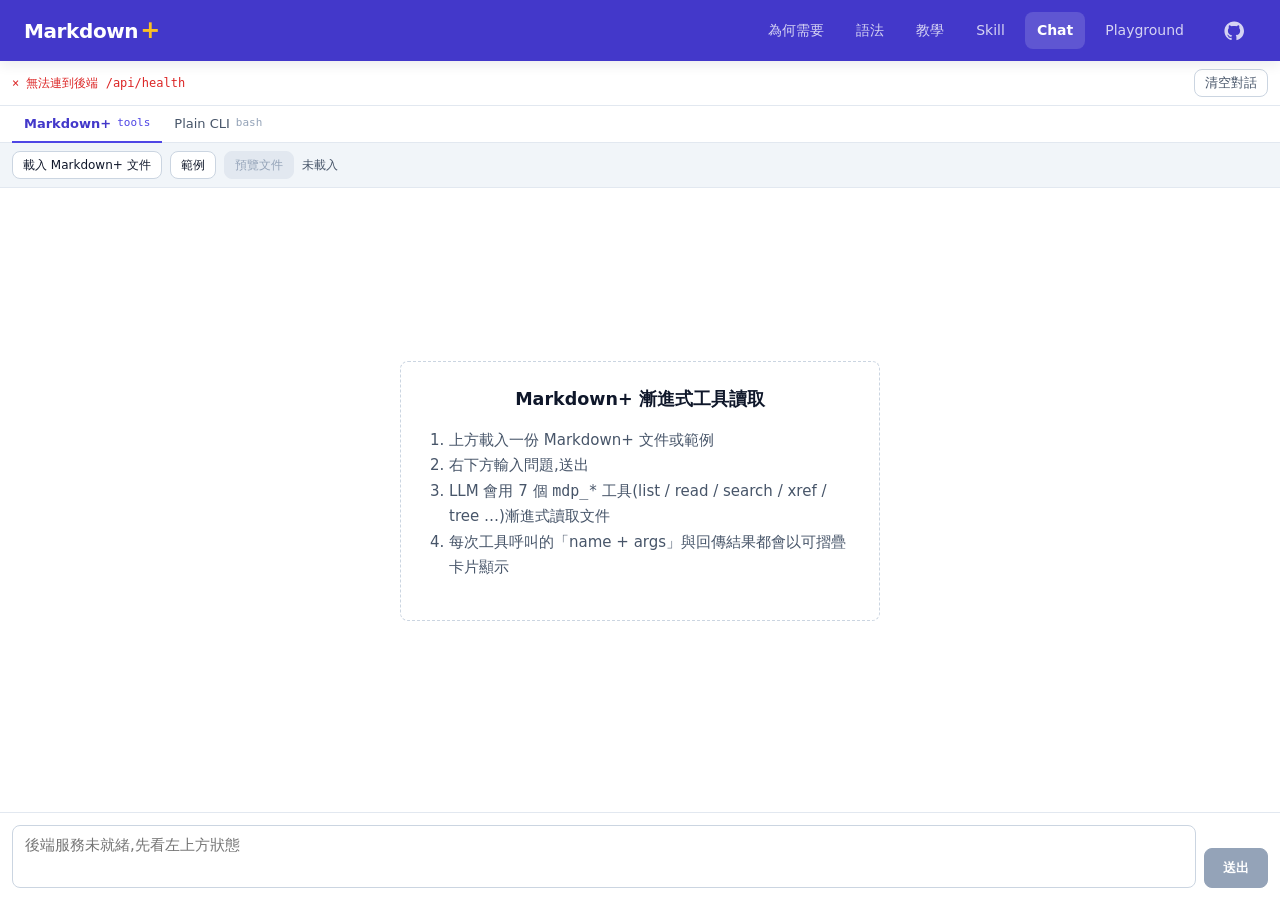
==== commit 11cc0a1a: "Add per-tab document preview dialog" ====
--- a/public/chat.html
+++ b/public/chat.html
@@ -197,12 +197,81 @@
   font: inherit;
 }
 .doc-context button:hover { background: var(--accent-soft); border-color: var(--accent); }
+.doc-context button:disabled {
+  color: var(--text-faint);
+  background: var(--surface-3);
+  border-color: var(--border);
+  cursor: not-allowed;
+}
 .doc-context .doc-stats {
   color: var(--text-muted);
   font-family: var(--font-mono);
   overflow: hidden;
   text-overflow: ellipsis;
   white-space: nowrap;
+}
+
+.preview-dialog {
+  width: min(1100px, calc(100vw - 32px));
+  height: min(780px, calc(100vh - 32px));
+  padding: 0;
+  border: 1px solid var(--border-strong);
+  border-radius: var(--r-md);
+  background: var(--surface);
+  color: var(--text);
+}
+.preview-dialog::backdrop {
+  background: rgba(15, 23, 42, 0.38);
+}
+.preview-shell {
+  height: 100%;
+  display: flex;
+  flex-direction: column;
+  min-height: 0;
+}
+.preview-head {
+  display: flex;
+  align-items: center;
+  gap: var(--sp-3);
+  padding: var(--sp-3);
+  border-bottom: 1px solid var(--border);
+  background: var(--surface-2);
+}
+.preview-title {
+  min-width: 0;
+  flex: 1;
+}
+.preview-title strong {
+  display: block;
+  overflow: hidden;
+  text-overflow: ellipsis;
+  white-space: nowrap;
+}
+.preview-title span {
+  display: block;
+  color: var(--text-muted);
+  font: 12px/1.4 var(--font-mono);
+  margin-top: 2px;
+}
+.preview-close {
+  border: 1px solid var(--border-strong);
+  background: var(--surface);
+  color: var(--text);
+  border-radius: var(--r-md);
+  padding: 5px 10px;
+  cursor: pointer;
+  font: inherit;
+}
+.preview-close:hover { background: var(--accent-soft); border-color: var(--accent); }
+.preview-body {
+  flex: 1;
+  margin: 0;
+  padding: var(--sp-3);
+  overflow: auto;
+  background: var(--code-bg);
+  color: var(--code-text);
+  font: 12px/1.55 var(--font-mono);
+  white-space: pre;
 }
 
 .chat-messages {
@@ -450,6 +519,7 @@
       <div class="doc-context">
         <button type="button" class="doc-load" data-doc-mode="blocks">載入 Markdown+ 文件</button>
         <button type="button" class="doc-sample" data-doc-mode="blocks">範例</button>
+        <button type="button" class="doc-preview" data-doc-mode="blocks" disabled>預覽文件</button>
         <span class="doc-stats" id="doc-stats-blocks">未載入</span>
       </div>
       <div class="chat-messages" id="messages-blocks">
@@ -471,6 +541,7 @@
       <div class="doc-context">
         <button type="button" class="doc-load" data-doc-mode="plain">載入傳統 Markdown</button>
         <button type="button" class="doc-sample" data-doc-mode="plain">範例</button>
+        <button type="button" class="doc-preview" data-doc-mode="plain" disabled>預覽文件</button>
         <span class="doc-stats" id="doc-stats-plain">未載入</span>
       </div>
       <div class="chat-messages" id="messages-plain">
@@ -494,6 +565,19 @@
 
 </div>
 
+<dialog class="preview-dialog" id="doc-preview-dialog" aria-labelledby="doc-preview-title">
+  <div class="preview-shell">
+    <header class="preview-head">
+      <div class="preview-title">
+        <strong id="doc-preview-title">文件預覽</strong>
+        <span id="doc-preview-meta"></span>
+      </div>
+      <button type="button" class="preview-close" id="doc-preview-close">關閉</button>
+    </header>
+    <pre class="preview-body" id="doc-preview-body"></pre>
+  </div>
+</dialog>
+
 <script>
 (function () {
   "use strict";
@@ -504,6 +588,11 @@
   const chatInput = document.getElementById("chat-input");
   const chatSend = document.getElementById("chat-send");
   const resetBtn = document.getElementById("reset-chat");
+  const previewDialog = document.getElementById("doc-preview-dialog");
+  const previewTitle = document.getElementById("doc-preview-title");
+  const previewMeta = document.getElementById("doc-preview-meta");
+  const previewBody = document.getElementById("doc-preview-body");
+  const previewClose = document.getElementById("doc-preview-close");
 
   // Per-mode state. Both tabs share the same input box, but their loaded
   // document, conversation history, message DOM, status line, and Responses-
@@ -524,6 +613,7 @@
       statusEl: document.getElementById("status-blocks"),
       panelEl: document.getElementById("panel-blocks"),
       statsEl: document.getElementById("doc-stats-blocks"),
+      previewBtn: document.querySelector('.doc-preview[data-doc-mode="blocks"]'),
       history: [],
       lastResponseId: null,
       session: newSession(),
@@ -536,6 +626,7 @@
       statusEl: document.getElementById("status-plain"),
       panelEl: document.getElementById("panel-plain"),
       statsEl: document.getElementById("doc-stats-plain"),
+      previewBtn: document.querySelector('.doc-preview[data-doc-mode="plain"]'),
       history: [],
       lastResponseId: null,
       session: newSession(),
@@ -701,20 +792,27 @@
     return mode === "plain" ? "Plain CLI" : "Markdown+";
   }
 
+  function docMeta(text) {
+    const lines = text ? text.split("\n").length : 0;
+    const blocks = (text.match(/^[ \t]*-\s+\*\*#[a-z0-9][a-z0-9-]*\*\*/gm) || []).length;
+    const sizeKB = (text.length / 1024).toFixed(1);
+    return { lines, blocks, sizeKB };
+  }
+
   async function updateDocStats(mode) {
     const m = MODES[mode];
     const text = m.docText;
     if (!text.trim()) {
       m.statsEl.textContent = "未載入";
+      if (m.previewBtn) m.previewBtn.disabled = true;
       enableChat();
       return;
     }
-    const lines = text.split("\n").length;
-    const blocks = (text.match(/^[ \t]*-\s+\*\*#[a-z0-9][a-z0-9-]*\*\*/gm) || []).length;
-    const sizeKB = (text.length / 1024).toFixed(1);
+    const { lines, blocks, sizeKB } = docMeta(text);
     const name = m.docName ? `${m.docName} · ` : "";
     // Show what we know immediately; token count is async (tiktoken on server).
     m.statsEl.textContent = `${name}… tokens · ${blocks} blocks · ${lines} lines · ${sizeKB} KB`;
+    if (m.previewBtn) m.previewBtn.disabled = false;
     enableChat();
 
     const reqId = ++m.docStatsReq;
@@ -782,6 +880,32 @@
         alert("載入範例失敗:" + e.message);
       }
     });
+  });
+
+  function openPreview(mode) {
+    const m = MODES[mode];
+    if (!m.docText.trim()) {
+      alert(`請先在 ${modeLabel(mode)} 分頁載入文件`);
+      return;
+    }
+    const { lines, blocks, sizeKB } = docMeta(m.docText);
+    previewTitle.textContent = `${modeLabel(mode)} · ${m.docName || "未命名文件"}`;
+    previewMeta.textContent = `${blocks} blocks · ${lines} lines · ${sizeKB} KB`;
+    previewBody.textContent = m.docText;
+    if (typeof previewDialog.showModal === "function") {
+      previewDialog.showModal();
+      previewClose.focus();
+    } else {
+      previewDialog.setAttribute("open", "");
+    }
+  }
+
+  document.querySelectorAll(".doc-preview").forEach((btn) => {
+    btn.addEventListener("click", () => openPreview(btn.dataset.docMode || currentMode));
+  });
+  previewClose.addEventListener("click", () => previewDialog.close());
+  previewDialog.addEventListener("click", (e) => {
+    if (e.target === previewDialog) previewDialog.close();
   });
 
   // ---- Health check (gate Send button on chat tools availability) ----
